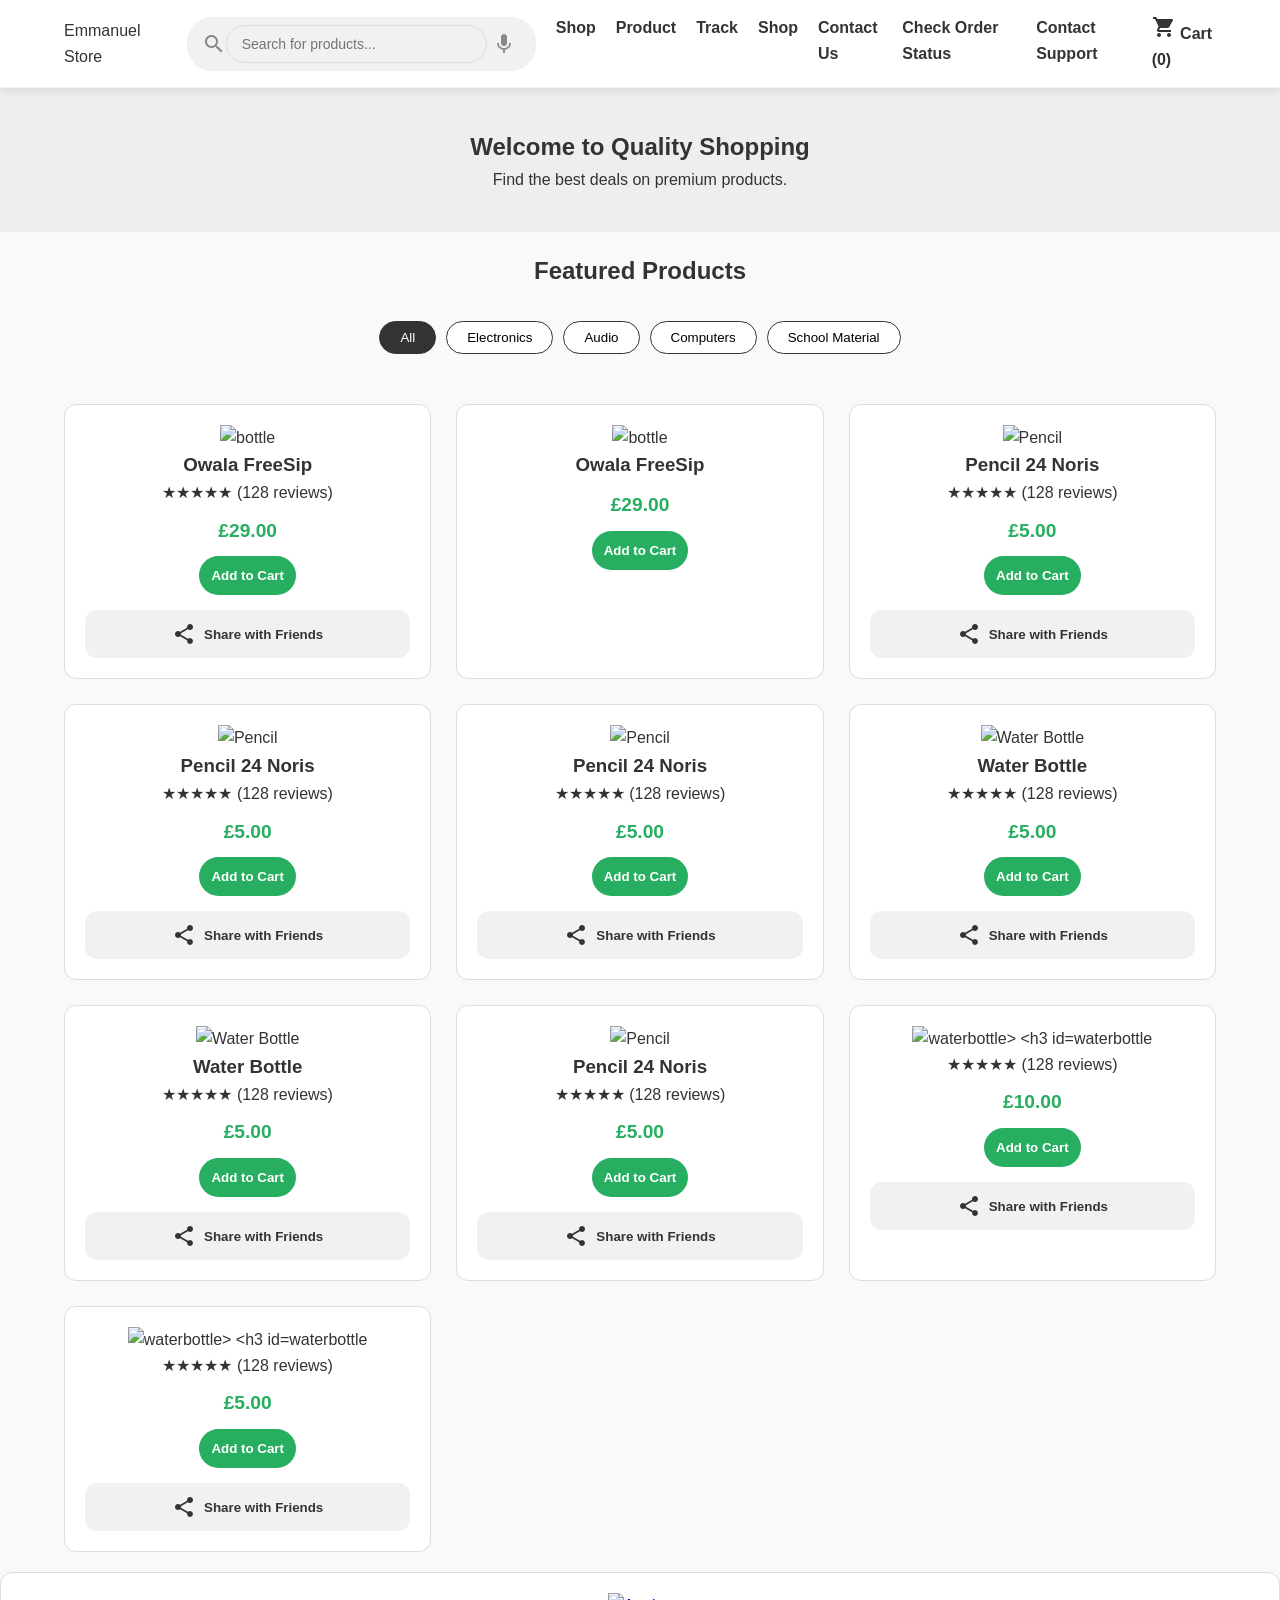
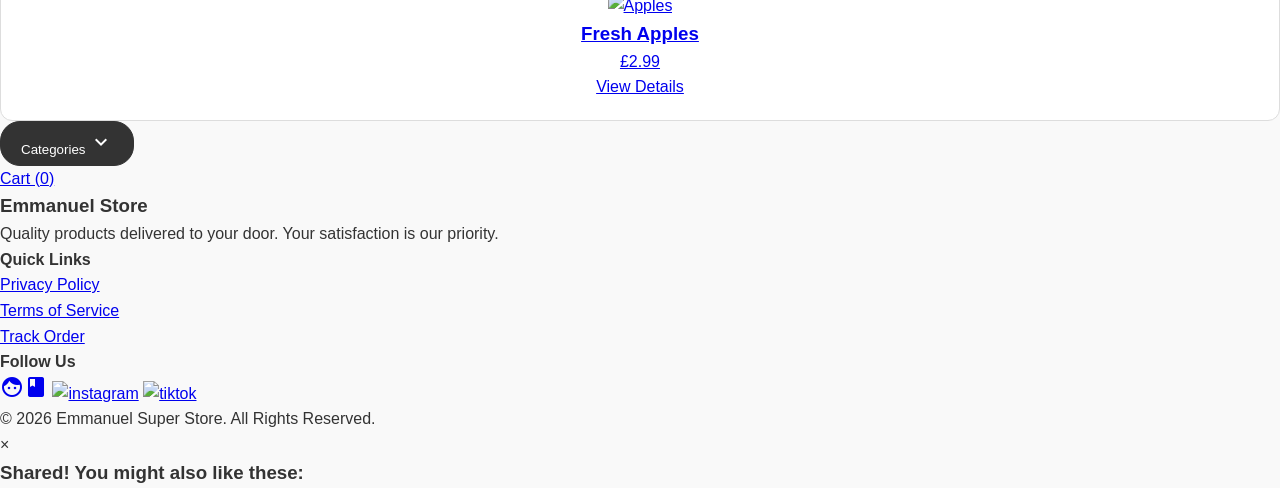
==== index.html @ 396c3b2b "Add files via upload" ====
<!DOCTYPE html>
<html lang="en">
<head>
    <script>
    // Uncomment the line below to turn on Maintenance Mode
    // window.location.href = "maintenance.html";
</script>
    <script async src="https://cdn.snipcart.com/themes/v3.0.31/default/snipcart.js"></script>
    <meta charset="UTF-8">
    <meta name="viewport" content="width=device-width, initial-scale=1.0">
    <title>Emmanuel Super Store</title>
    <link rel="stylesheet" href="style.css">
    <link rel="stylesheet" href="https://fonts.googleapis.com/icon?family=Material+Icons">
    <link rel="stylesheet" href="https://cdnjs.cloudflare.com/ajax/libs/font-awesome/6.0.0/css/all.min.css">
</head>
<body>
    
    <nav class="navbar">
    <div class="logo">Emmanuel <span>Store</span></div>
    <div class="search-container">
    <i class="material-icons">search</i>
    <input type="text" id="search-input" placeholder="Search for products...">
    <i class="material-icons voice-btn" id="voice-search-btn" title="Search by voice">mic</i>
</div>

    <ul class="nav-links">
        <li><a href="index.html">Shop</a></li>
        <li><a href="product.html">Product</a></li>
        <a href="track.html" class="standard-link">Track</a>
        <a href="index.html" class="standard-link"> Shop</a>
          <a href="contact.html" class="standard-link">Contact Us</a>
           <a href="you.html" class="standard-link">Check Order Status</a>
           <a href="mailto:support@superstoreemmanuelstore.com" class="standard-link">Contact Support</a>
        <li><a href="#" class="cart-btn" onclick="toggleCart(); return false;">
            <i class="material-icons">shopping_cart</i>
            Cart (<span id="cart-count">0</span>)
        </a></li>
    </ul>
    
</nav>



    

    <section class="hero">
        <h1>Welcome to Quality Shopping</h1>
        <p>Find the best deals on premium products.</p>
    </section>

    <main>
        <h2 class="section-title" style="text-align:center; margin-top: 20px;">Featured Products</h2>
        <div class="category-filters">
            <button class="filter-btn active" data-filter="all">All</button>
            <button class="filter-btn" data-filter="electronics">Electronics</button>
            <button class="filter-btn" data-filter="audio">Audio</button>
            <button class="filter-btn" data-filter="computers">Computers</button>
            <button class="filter-btn" data-filter="school-material">School Material</button>
        </div>
        

        <div class="product-container">
            <div class="product-card" data-category="school-material">
                <img src="image/shopping (2).webp" alt="bottle">
                <h3 id="product-name">Owala FreeSip</h3>
                <div class="product-rating">
                    <span class="stars">★★★★★</span>
                    <span class="rating-count">(128 reviews)</span>
                </div>
                <p class="price">£29.00</p>
                <button class="add-to-cart" onclick="addToCart('Owala FreeSip', 29.00)">Add to Cart</button>
                <button onclick="shareProduct()" style="margin-top: 15px; width: 100%; background: #f1f1f1; color: #333; border: none; padding: 12px; border-radius: 12px; font-weight: bold; cursor: pointer; display: flex; align-items: center; justify-content: center; gap: 8px;">
                    
    <i class="material-icons">share</i> Share with Friends
</button>

<p id="share-msg" style="display:none; color: var(--primary-green); font-size: 0.8rem; text-align: center; margin-top: 5px;">Link copied to clipboard!</p>
            </div>
            <div class="product-card" data-category="school-material">
    <img src="image/shopping (2).webp" alt="bottle">
    <h3>Owala FreeSip</h3> <p class="price">£29.00</p>
    <button class="add-to-cart" onclick="addToCart('Owala FreeSip', 29.00)">Add to Cart</button>
</div>

            <div class="product-card" data-category="school-material">
                <img src="image/shopping.webp" alt="Pencil">
                <h3 id="product-name">Pencil 24 Noris</h3>
                <div class="product-rating">
                    <span class="stars">★★★★★</span>
                    <span class="rating-count">(128 reviews)</span>
                </div>
                <p class="price">£5.00</p>
                <button class="add-to-cart" onclick="addToCart('pencil 24 Noris', 5.00)">Add to Cart</button>
                        <button onclick="shareProduct()" style="margin-top: 15px; width: 100%; background: #f1f1f1; color: #333; border: none; padding: 12px; border-radius: 12px; font-weight: bold; cursor: pointer; display: flex; align-items: center; justify-content: center; gap: 8px;">
    <i class="material-icons">share</i> Share with Friends
</button>
            </div>
            <div class="product-card" data-category="electronics">
                <img src="image/shopping.webp" alt="Pencil">
                <h3 id="product-name">Pencil 24 Noris</h3>
                <div class="product-rating">
                    <span class="stars">★★★★★</span>
                    <span class="rating-count">(128 reviews)</span>
                </div>
                <p class="price">£5.00</p>
                <button class="add-to-cart" onclick="addToCart('pencil 24 Noris', 5.00)">Add to Cart</button>
                        <button onclick="shareProduct()" style="margin-top: 15px; width: 100%; background: #f1f1f1; color: #333; border: none; padding: 12px; border-radius: 12px; font-weight: bold; cursor: pointer; display: flex; align-items: center; justify-content: center; gap: 8px;">
    <i class="material-icons">share</i> Share with Friends
</button>
            </div>

             <div class="product-card" data-category="electronics">
                <img src="image/shopping.webp" alt="Pencil">
                <h3 id="product-name">Pencil 24 Noris</h3>
                <div class="product-rating">
                    <span class="stars">★★★★★</span>
                    <span class="rating-count">(128 reviews)</span>
                </div>
                <p class="price">£5.00</p>
                <button class="add-to-cart" onclick="addToCart('pencil 24 Noris', 5.00)">Add to Cart</button>
                        <button onclick="shareProduct()" style="margin-top: 15px; width: 100%; background: #f1f1f1; color: #333; border: none; padding: 12px; border-radius: 12px; font-weight: bold; cursor: pointer; display: flex; align-items: center; justify-content: center; gap: 8px;">
    <i class="material-icons">share</i> Share with Friends
</button>
            </div>

            

           
    

             <div class="product-card" data-category="school-material">
                <img src="image/waterbottle.webp" alt="Water Bottle">
                <h3 id="product-name">Water Bottle</h3>
                <div class="product-rating">
                    <span class="stars">★★★★★</span>
                    <span class="rating-count">(128 reviews)</span>
                </div>
                
                <p class="price">£5.00</p>
                <button class="add-to-cart" onclick="addToCart('waterbottle', 5.00)">Add to Cart</button>
                        <button onclick="shareProduct()" style="margin-top: 15px; width: 100%; background: #f1f1f1; color: #333; border: none; padding: 12px; border-radius: 12px; font-weight: bold; cursor: pointer; display: flex; align-items: center; justify-content: center; gap: 8px;">
    <i class="material-icons">share</i> Share with Friends
</button>
            </div>



             <div class="product-card" data-category="school-material">
                <img src="image/waterbottle.webp" alt="Water Bottle">
                <h3 id="product-name">Water Bottle</h3>
                <div class="product-rating">
                    <span class="stars">★★★★★</span>
                    <span class="rating-count">(128 reviews)</span>
                </div>
                
                <p class="price">£5.00</p>
                <button class="add-to-cart" onclick="addToCart('waterbottle', 5.00)">Add to Cart</button>
                        <button onclick="shareProduct()" style="margin-top: 15px; width: 100%; background: #f1f1f1; color: #333; border: none; padding: 12px; border-radius: 12px; font-weight: bold; cursor: pointer; display: flex; align-items: center; justify-content: center; gap: 8px;">
    <i class="material-icons">share</i> Share with Friends
</button>
            </div>


             <div class="product-card" data-category="school-material">
                <img src="image/waterbottle.webp" alt="Pencil">
                <h3 id="product-name">Pencil 24 Noris</h3>
                <div class="product-rating">
                    <span class="stars">★★★★★</span>
                    <span class="rating-count">(128 reviews)</span>
                </div>
                
                <p class="price">£5.00</p>
                <button class="add-to-cart" onclick="addToCart('waterbottle', 5.00)">Add to Cart</button>
                        <button onclick="shareProduct()" style="margin-top: 15px; width: 100%; background: #f1f1f1; color: #333; border: none; padding: 12px; border-radius: 12px; font-weight: bold; cursor: pointer; display: flex; align-items: center; justify-content: center; gap: 8px;">
    <i class="material-icons">share</i> Share with Friends
</button>
            </div>

             <div class="product-card" data-category="school-material">
                <img src="image/waterbottle.webp" alt="waterbottle>
                <h3 id="product-name">waterbottle </h3>
                <div class="product-rating">
                    <span class="stars">★★★★★</span>
                    <span class="rating-count">(128 reviews)</span>
                </div>
                
                <p class="price">£10.00</p>
                <button class="add-to-cart" onclick="addToCart('waterbottle', 10.00)">Add to Cart</button>
                        <button onclick="shareProduct()" style="margin-top: 15px; width: 100%; background: #f1f1f1; color: #333; border: none; padding: 12px; border-radius: 12px; font-weight: bold; cursor: pointer; display: flex; align-items: center; justify-content: center; gap: 8px;">
    <i class="material-icons">share</i> Share with Friends
</button>
            </div>

               <div class="product-card" data-category="school-material">
                <img src="image/waterbottle.webp" alt="waterbottle>
                <h3 id="product-name">waterbottle </h3>
                <div class="product-rating">
                    <span class="stars">★★★★★</span>
                    <span class="rating-count">(128 reviews)</span>
                </div>
                
                <p class="price">£5.00</p>
                <button class="add-to-cart" onclick="addToCart('waterbottle', 5.00)">Add to Cart</button>
                        <button onclick="shareProduct()" style="margin-top: 15px; width: 100%; background: #f1f1f1; color: #333; border: none; padding: 12px; border-radius: 12px; font-weight: bold; cursor: pointer; display: flex; align-items: center; justify-content: center; gap: 8px;">
    <i class="material-icons">share</i> Share with Friends
</button>
            </div>


            </div>

            <div class="product-card">
    <a href="product.html?name=Fresh%20Apples&price=2.99&image=apples.jpg" class="product-link">
        <img src="image/apple.jpeg" alt="Apples">
        <h3>Fresh Apples</h3>
        <p>£2.99</p>
        <span class="view-btn">View Details</span>
    </a>
</div>

        <div class="category-dropdown">
            <button class="filter-btn active">Categories <i class="material-icons">expand_more</i></button>
            <div class="mega-menu">
                <div class="mega-sidebar">
                    <div class="sidebar-item active" onmouseover="showTab('featured')">Featured</div>
                    <div class="sidebar-item" onmouseover="showTab('electronics')">Electronics</div>
                    <div class="sidebar-item" onmouseover="showTab('school')">School Material</div>
                    <div class="sidebar-item" onmouseover="showTab('computers')">Computers</div>
                    
                </div>
                <div class="mega-content">
                    <div style="display:flex; justify-content:space-between; align-items:center; margin-bottom:15px;">
                        <h3 id="panelTitle" style="margin:0;">All Featured Items</h3>
                        <div class="mega-search-box">
                            <i class="material-icons">search</i>
                            <input type="text" id="megaCategorySearch" placeholder="Search categories..." onkeyup="filterMegaItems()">
                        </div>
                    </div>
                    <div class="mega-grid" id="panelGrid"></div>
                </div>
            </div>
        </div>
    </main>
    <a href="#" onclick="toggleCart(); return false;">
    Cart (<span id="cart-count">0</span>)
</a>
  

    <div id="cart-sidebar" class="cart-sidebar">
        <div class="cart-header">
            <h2>Your Cart</h2>
            <button id="close-cart" onclick="toggleCart()">&times;</button>
        </div>
        <div id="cart-items"></div>
        <div class="cart-footer">
            <button id="clear-cart-btn" onclick="clearCart()">Clear All Items</button>
            <hr>
            <h3>Total: £<span id="cart-total">0.00</span></h3>
            <button class="checkout-btn" id="checkout-btn" onclick="goToOrderReview()">Checkout</button>
        </div>
    </div>

    <button id="backToTop" onclick="scrollToTop()">
        <i class="material-icons">arrow_upward</i>
    </button>

    <footer class="main-footer">
        <div class="footer-container">
            <div class="footer-section">
                <h3 class="logo">Emmanuel Store</h3>
                <p>Quality products delivered to your door. Your satisfaction is our priority.</p>
            </div>

            <div class="footer-section">
                <h4>Quick Links</h4>
                <ul>
                    <li><a href="#">Privacy Policy</a></li>
                    <li><a href="#">Terms of Service</a></li>
                    <li><a href="you.html">Track Order</a></li>
                </ul>
            </div>

            <div class="footer-section">
                <h4>Follow Us</h4>
                <div class="social-icons">
                    <a href="https://www.facebook.com/EmmanuelAyomide" target="_blank" class="social-btn"><i class="material-icons">facebook</i></a>
                    <a href="https://www.instagram.com/gtemitope2612024" target="_blank" class="social-btn"><img src="https://cdn-icons-png.flaticon.com/512/2111/2111463.png" width="24" alt="instagram"></a>
                    <a href="https://www.tiktok.com/@emmanuel.ayomide520" target="_blank" class="social-btn">
                        <img src="https://cdn-icons-png.flaticon.com/512/3046/3046121.png" width="24" alt="tiktok">
                    </a>
                </div>
            </div>
        </div>
        <div class="footer-bottom">
            <p>&copy; 2026 Emmanuel Super Store. All Rights Reserved.</p>
        </div>
    </footer>

    <script src="script.js"></script>
    <div id="relatedModal" class="modal">
        <div class="modal-content">
            <span class="close-modal" onclick="closeRelatedModal()">&times;</span>
            <h3>Shared! You might also like these:</h3>
            <div class="related-grid" id="relatedGrid">
                </div>
        </div>
    </div> 
    <div class="cart-overlay" id="cart-overlay" onclick="toggleCart()"></div>

<div class="cart-sidebar bottom-drawer" id="cart-sidebar">
    <div class="cart-header">
        <div class="header-title">
            <i class="material-icons">shopping_basket</i>
            <span>Your Basket</span>
        </div>
        <button class="close-drawer" onclick="toggleCart()">
            <i class="material-icons">expand_more</i>
        </button>
    </div>
    
    <div id="cart-items">
        </div>

    <div class="cart-footer">
        <div class="total-row">
            <span>Total:</span>
            <span>£<span id="cart-total">0.00</span></span>
        </div>
        <div class="drawer-actions">
            <button class="clear-btn" onclick="clearCart()">Clear All</button>
            <button class="checkout-btn" onclick="goToOrderReview()">Checkout</button>
        </div>
    </div>
</div> 
</body>
</html>
---- style.css ----
/* 1. RESET & BASE STYLES */
* {
    margin: 0;
    padding: 0;
    box-sizing: border-box;
    font-family: 'Segoe UI', Tahoma, Geneva, Verdana, sans-serif;
}

body {
    background-color: #f9f9f9;
    color: #333;
    line-height: 1.6;
}

/* 2. NAVIGATION (GLASS EFFECT) */
.navbar {
    display: flex;
    justify-content: space-between;
    align-items: center;
    padding: 15px 5%;
    background: rgba(255, 255, 255, 0.9);
    backdrop-filter: blur(10px);
    border-bottom: 1px solid rgba(0,0,0,0.05);
    position: sticky;
    top: 0;
    z-index: 1000;
}

.nav-links {
    display: flex;
    gap: 20px;
    list-style: none;
}

.nav-links a {
    text-decoration: none;
    color: #333;
    font-weight: 600;
    transition: color 0.3s;
}

.nav-links a:hover {
    color: #27ae60;
}

.search-container {
    flex-grow: 1;
    margin: 0 30px;
    max-width: 400px;
}

#search-input {
    width: 100%;
    padding: 10px 15px;
    border-radius: 20px;
    border: 1px solid #ddd;
    outline: none;
}

/* 3. HERO & FILTERS */
.hero {
    background-color: #eee;
    padding: 40px 5%;
    text-align: center;
}

.category-filters {
    display: flex;
    justify-content: center;
    flex-wrap: wrap;
    gap: 10px;
    margin: 30px 0;
}

.filter-btn {
    padding: 8px 20px;
    border: 1px solid #333;
    background: white;
    border-radius: 20px;
    cursor: pointer;
    transition: 0.3s;
}

.filter-btn.active, .filter-btn:hover {
    background: #333;
    color: white;
}

/* 4. PRODUCT GRID */
.product-container {
    display: grid;
    grid-template-columns: repeat(auto-fill, minmax(280px, 1fr));
    gap: 25px;
    padding: 20px 5%;
}

.product-card {
    background: white;
    border: 1px solid #ddd;
    padding: 20px;
    text-align: center;
    border-radius: 12px;
    transition: transform 0.2s, box-shadow 0.2s;
}

.product-card:hover {
    transform: translateY(-5px);
    box-shadow: 0 10px 20px rgba(0,0,0,0.1);
}

.product-image {
    background-color: #f0f0f0;
    height: 180px;
    border-radius: 8px;
    margin-bottom: 15px;
}

.price {
    color: #27ae60;
    font-size: 1.2rem;
    font-weight: bold;
    margin: 10px 0;
}

/* 5. BUTTONS */
.product-actions {
    display: flex;
    gap: 10px;
    margin-top: 15px;
}

.add-to-cart {
    flex: 1;
    background-color: #27ae60;
    color: white;
    border: none;
    padding: 12px;
    cursor: pointer;
    border-radius: 50px;
    font-weight: bold;
    transition: all 0.2s ease;
}

.add-to-cart:hover {
    background-color: #219150;
    transform: translateY(-2px);
    box-shadow: 0 5px 15px rgba(39, 174, 96, 0.3);
}

.whatsapp-inquiry-btn {
    flex: 1;
    background-color: #25D366;
    color: white;
    border: none;
    padding: 10px;
    border-radius: 6px;
    cursor: pointer;
    font-weight: 600;
    display: flex;
    align-items: center;
    justify-content: center;
    gap: 5px;
    transition: 0.3s;
}

/* 6. CART SIDEBAR */
.cart-sidebar {
    position: fixed;
    top: 0;
    right: -450px; /* Hidden */
    width: 400px;
    max-width: 90vw;
    height: 100%;
    background: #ffffff;
    box-shadow: -10px 0 30px rgba(0,0,0,0.1);
    transition: 0.4s cubic-bezier(0.25, 1, 0.5, 1);
    z-index: 2000; /* Above Navbar */
    display: flex;
    flex-direction: column;
}

/* Use .active or .open based on your JS */
.cart-sidebar.active, .cart-sidebar.open {
    right: 0;
}

.cart-header {
    padding: 25px;
    background: #000;
    color: white;
    display: flex;
    justify-content: space-between;
    align-items: center;
}

#cart-items {
    flex-grow: 1;
    overflow-y: auto;
    padding: 20px;
    background: #fdfdfd;
}

.cart-footer {
    padding: 25px;
    border-top: 1px solid #eee;
    background: #000;
    color: white;
}

.checkout-btn {
    width: 100%;
    background: #27ae60;
    color: white;
    border: none;
    padding: 18px;
    border-radius: 8px;
    font-size: 1.1rem;
    font-weight: bold;
    cursor: pointer;
    margin-top: 10px;
}

.cart-overlay {
    position: fixed;
    top: 0;
    left: 0;
    width: 100%;
    height: 100%;
    background: rgba(0,0,0,0.5);
    z-index: 1500;
    display: none;
}

.cart-overlay.active {
    display: block;
}

/* 7. MEGA MENU */
.category-dropdown {
    position: relative;
    display: inline-block;
}

.mega-menu {
    display: flex;
    position: absolute;
    top: 100%;
    left: 0;
    width: 700px;
    background: white;
    box-shadow: 0 10px 30px rgba(0,0,0,0.15);
    z-index: 1000;
    border-radius: 8px;
    overflow: hidden;
    visibility: hidden;
    opacity: 0;
    transform: translateY(-15px);
    transition: all 0.4s ease;
    pointer-events: none;
}

.category-dropdown:hover .mega-menu {
    visibility: visible;
    opacity: 1;
    transform: translateY(0);
    pointer-events: auto;
}

.mega-sidebar { width: 200px; background: #f4f4f4; padding: 10px 0; }
.mega-content { flex: 1; padding: 20px; }

.mega-grid {
    display: grid;
    grid-template-columns: repeat(4, 1fr);
    gap: 15px;
}

.mega-grid-item { text-align: center; transition: 0.3s; }
.mega-grid-item img { width: 70px; height: 70px; border-radius: 50%; object-fit: cover; }
.mega-grid-item:hover { transform: translateY(-5px); }

/* 8. FAQ SECTION */
.faq-section { max-width: 800px; margin: 50px auto; padding: 0 20px; }
.faq-item { border-bottom: 1px solid #eee; }
.faq-question {
    width: 100%; padding: 20px 0; background: none; border: none;
    display: flex; justify-content: space-between; cursor: pointer;
    font-weight: 600; text-align: left;
}
.faq-answer {
    max-height: 0; overflow: hidden; transition: max-height 0.3s ease-in-out;
    color: #666;
}
.faq-item.active .faq-answer { max-height: 500px; }

/* 9. UTILITIES & MOBILE */
#backToTop {
    position: fixed; bottom: 30px; right: 30px; width: 50px; height: 50px;
    background: #000; color: #fff; border: none; border-radius: 50%;
    display: none; z-index: 1001; cursor: pointer;
}

@media (max-width: 768px) {
    .cart-sidebar { width: 100%; }
    .search-container { display: none; }
    .mega-menu { width: 100vw; position: fixed; left: 0; flex-direction: column; }
}
/* Container to give them some space */
.link-container {
    display: flex;
    gap: 20px;
    padding: 20px;
}

/* The "Normal" Professional Look */
.standard-link {
    text-decoration: none; /* Removes the default underline */
    color: #333333;       /* Professional dark grey/black */
    font-size: 16px;
    font-weight: 500;
    transition: all 0.3s ease; /* Makes the color change smooth */
    position: relative;
}

/* The Hover State (When the mouse touches it) */
.standard-link:hover {
    color: #27ae60;       /* Changes to your brand green */
}

/* Adding a "Stylish" underline that only appears on hover */
.standard-link::after {
    content: '';
    position: absolute;
    width: 0;
    height: 2px;
    bottom: -2px;
    left: 0;
    background-color: #27ae60;
    transition: width 0.3s ease;
}

.standard-link:hover::after {
    width: 100%; /* Line grows from 0 to 100% */
}
.navbar {
    display: flex;
    justify-content: space-between;
    align-items: center;
    padding: 15px 5%;
    background: #fff;
    box-shadow: 0 2px 10px rgba(0,0,0,0.1);
    position: sticky;
    top: 0;
    z-index: 1000;
}

.search-container {
    flex: 0 1 400px; /* This makes the search bar wide but not too wide */
    display: flex;
    align-items: center;
    background: #f1f1f1;
    padding: 8px 15px;
    border-radius: 25px;
    margin: 0 20px;
}

.search-container input {
    border: none;
    background: none;
    outline: none;
    width: 100%;
    padding-left: 10px;
    font-size: 14px;
}

.search-container i {
    color: #888;
}
.voice-btn {
    cursor: pointer;
    color: #27ae60;
    padding: 5px;
    border-radius: 50%;
    transition: all 0.3s ease;
}

.voice-btn:hover {
    background: #e8f5e9;
    transform: scale(1.1);
}

/* Animation when the mic is "listening" */
.voice-btn.listening {
    color: #e74c3c;
    animation: voicePulse 1.5s infinite;
}

@keyframes voicePulse {
    0% { box-shadow: 0 0 0 0 rgba(231, 76, 60, 0.4); }
    70% { box-shadow: 0 0 0 10px rgba(231, 76, 60, 0); }
    100% { box-shadow: 0 0 0 0 rgba(231, 76, 60, 0); }
}
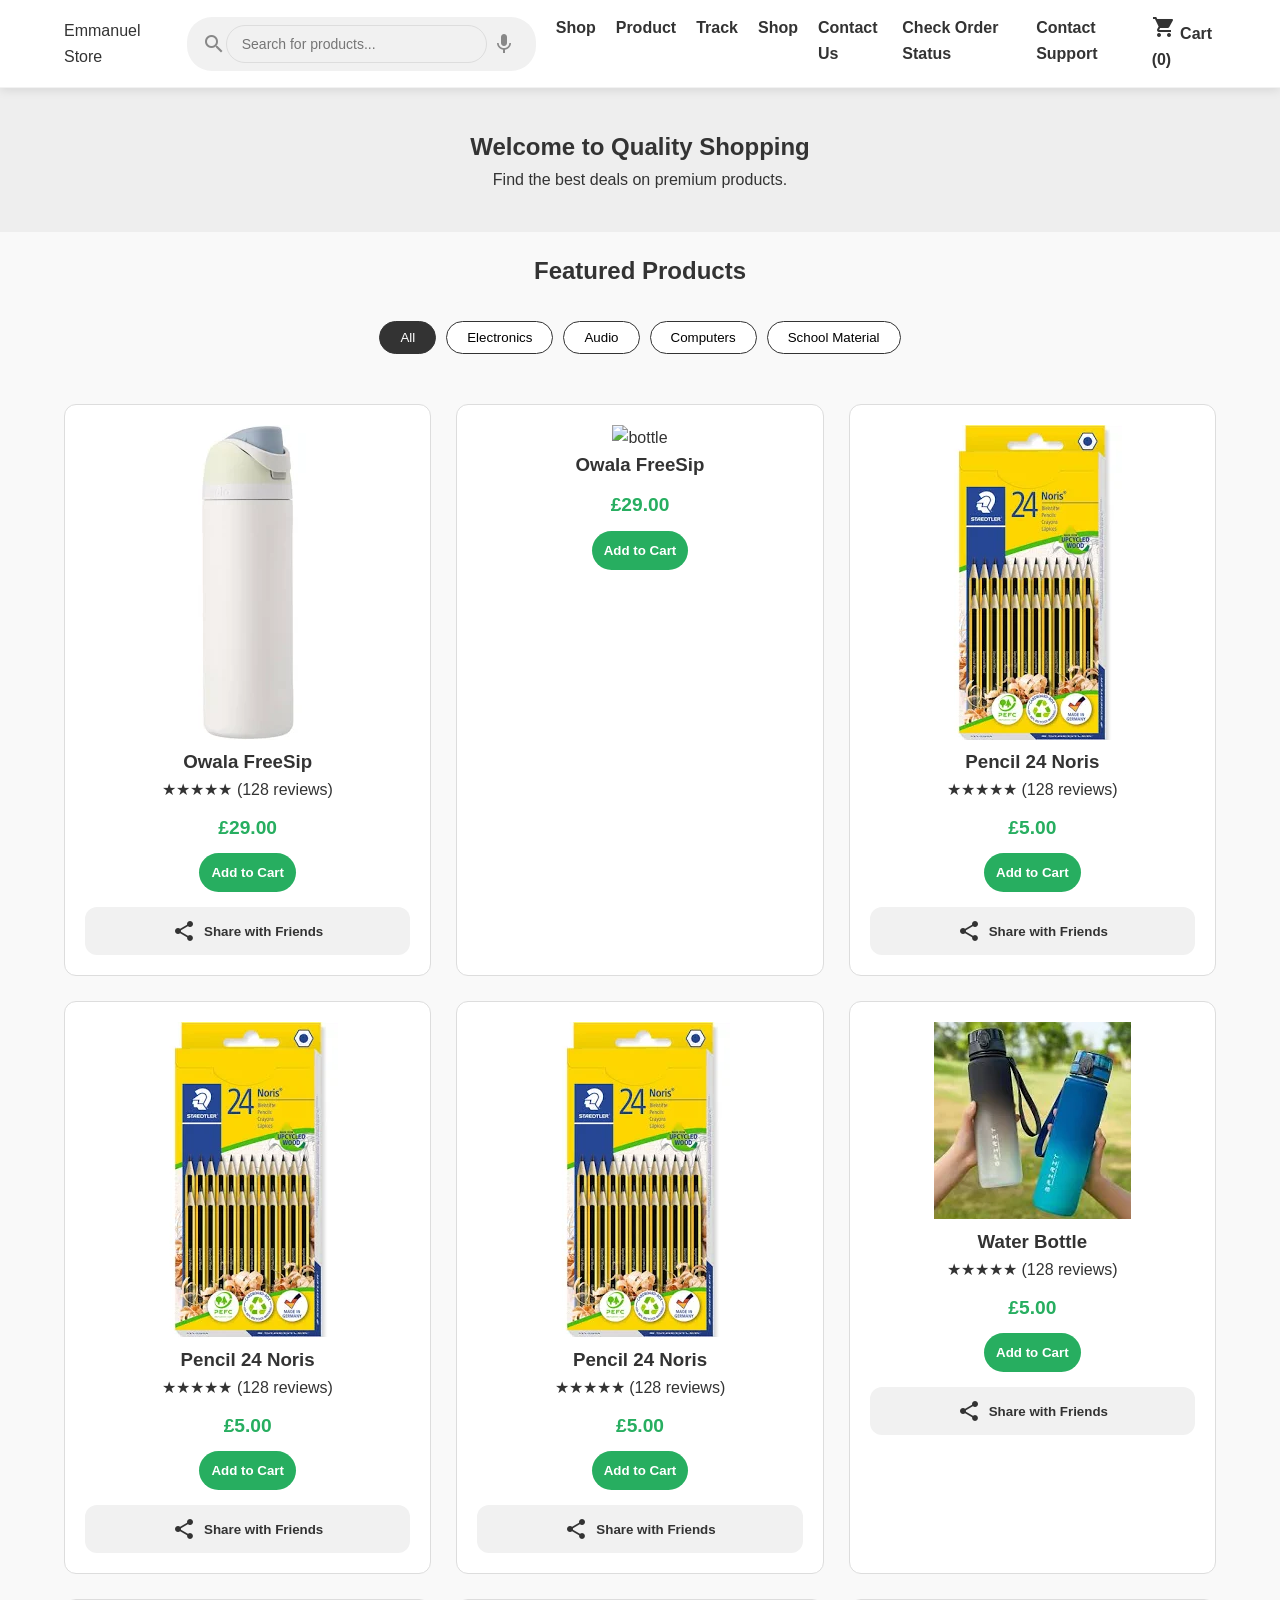
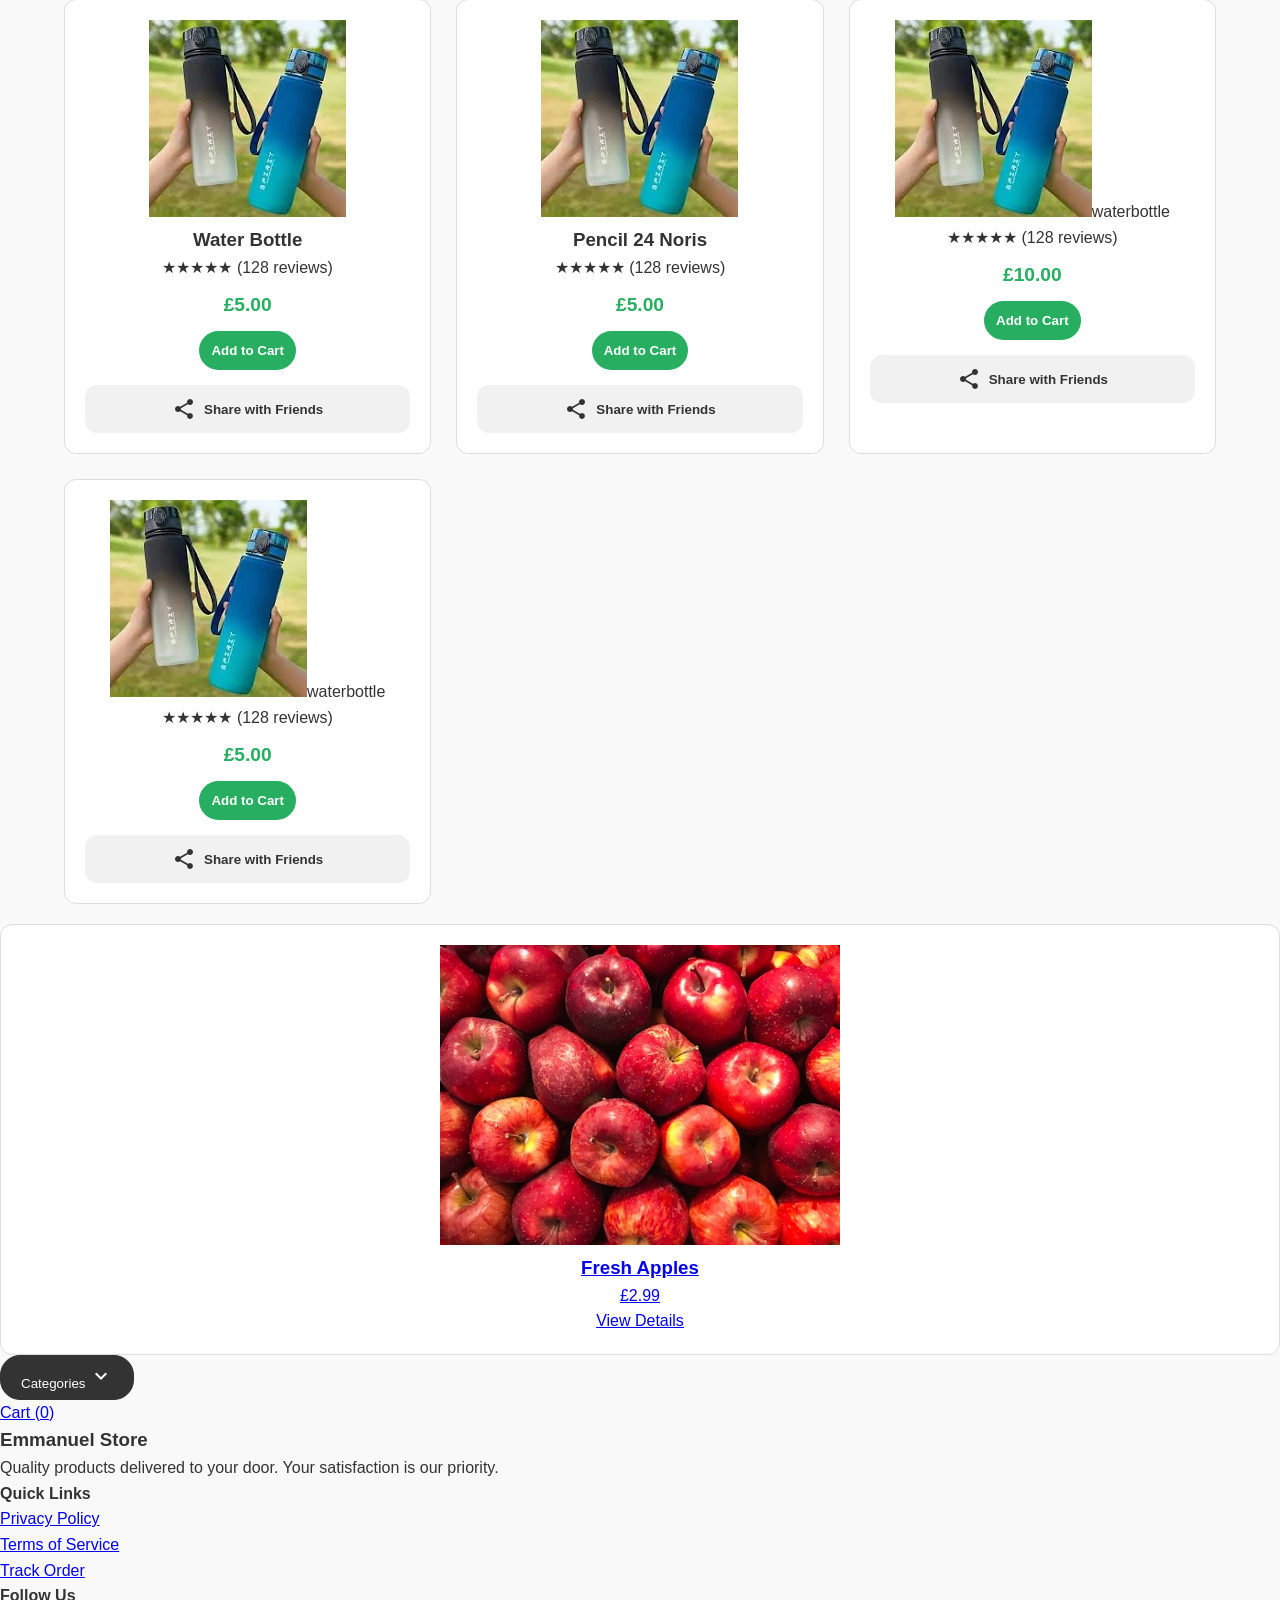
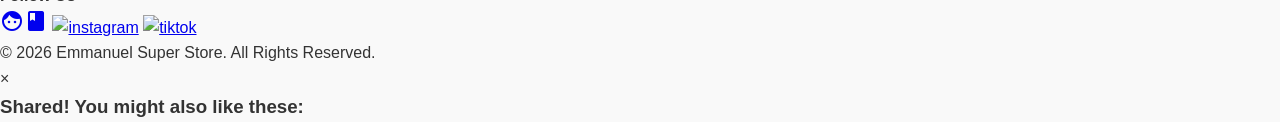
==== commit c68b2482: "Update image source paths in index.html" ====
--- a/index.html
+++ b/index.html
@@ -61,7 +61,7 @@
 
         <div class="product-container">
             <div class="product-card" data-category="school-material">
-                <img src="image/shopping (2).webp" alt="bottle">
+                <img src="shopping (2).webp" alt="bottle">
                 <h3 id="product-name">Owala FreeSip</h3>
                 <div class="product-rating">
                     <span class="stars">★★★★★</span>
@@ -83,7 +83,7 @@
 </div>
 
             <div class="product-card" data-category="school-material">
-                <img src="image/shopping.webp" alt="Pencil">
+                <img src="shopping.webp" alt="Pencil">
                 <h3 id="product-name">Pencil 24 Noris</h3>
                 <div class="product-rating">
                     <span class="stars">★★★★★</span>
@@ -96,7 +96,7 @@
 </button>
             </div>
             <div class="product-card" data-category="electronics">
-                <img src="image/shopping.webp" alt="Pencil">
+                <img src="shopping.webp" alt="Pencil">
                 <h3 id="product-name">Pencil 24 Noris</h3>
                 <div class="product-rating">
                     <span class="stars">★★★★★</span>
@@ -110,7 +110,7 @@
             </div>
 
              <div class="product-card" data-category="electronics">
-                <img src="image/shopping.webp" alt="Pencil">
+                <img src="shopping.webp" alt="Pencil">
                 <h3 id="product-name">Pencil 24 Noris</h3>
                 <div class="product-rating">
                     <span class="stars">★★★★★</span>
@@ -129,7 +129,7 @@
     
 
              <div class="product-card" data-category="school-material">
-                <img src="image/waterbottle.webp" alt="Water Bottle">
+                <img src="waterbottle.webp" alt="Water Bottle">
                 <h3 id="product-name">Water Bottle</h3>
                 <div class="product-rating">
                     <span class="stars">★★★★★</span>
@@ -146,7 +146,7 @@
 
 
              <div class="product-card" data-category="school-material">
-                <img src="image/waterbottle.webp" alt="Water Bottle">
+                <img src="waterbottle.webp" alt="Water Bottle">
                 <h3 id="product-name">Water Bottle</h3>
                 <div class="product-rating">
                     <span class="stars">★★★★★</span>
@@ -162,7 +162,7 @@
 
 
              <div class="product-card" data-category="school-material">
-                <img src="image/waterbottle.webp" alt="Pencil">
+                <img src="waterbottle.webp" alt="Pencil">
                 <h3 id="product-name">Pencil 24 Noris</h3>
                 <div class="product-rating">
                     <span class="stars">★★★★★</span>
@@ -177,7 +177,7 @@
             </div>
 
              <div class="product-card" data-category="school-material">
-                <img src="image/waterbottle.webp" alt="waterbottle>
+                <img src="waterbottle.webp" alt="waterbottle>
                 <h3 id="product-name">waterbottle </h3>
                 <div class="product-rating">
                     <span class="stars">★★★★★</span>
@@ -192,7 +192,7 @@
             </div>
 
                <div class="product-card" data-category="school-material">
-                <img src="image/waterbottle.webp" alt="waterbottle>
+                <img src="waterbottle.webp" alt="waterbottle>
                 <h3 id="product-name">waterbottle </h3>
                 <div class="product-rating">
                     <span class="stars">★★★★★</span>
@@ -211,7 +211,7 @@
 
             <div class="product-card">
     <a href="product.html?name=Fresh%20Apples&price=2.99&image=apples.jpg" class="product-link">
-        <img src="image/apple.jpeg" alt="Apples">
+        <img src="apple.jpeg" alt="Apples">
         <h3>Fresh Apples</h3>
         <p>£2.99</p>
         <span class="view-btn">View Details</span>
@@ -333,4 +333,4 @@
     </div>
 </div> 
 </body>
-</html>+</html>
